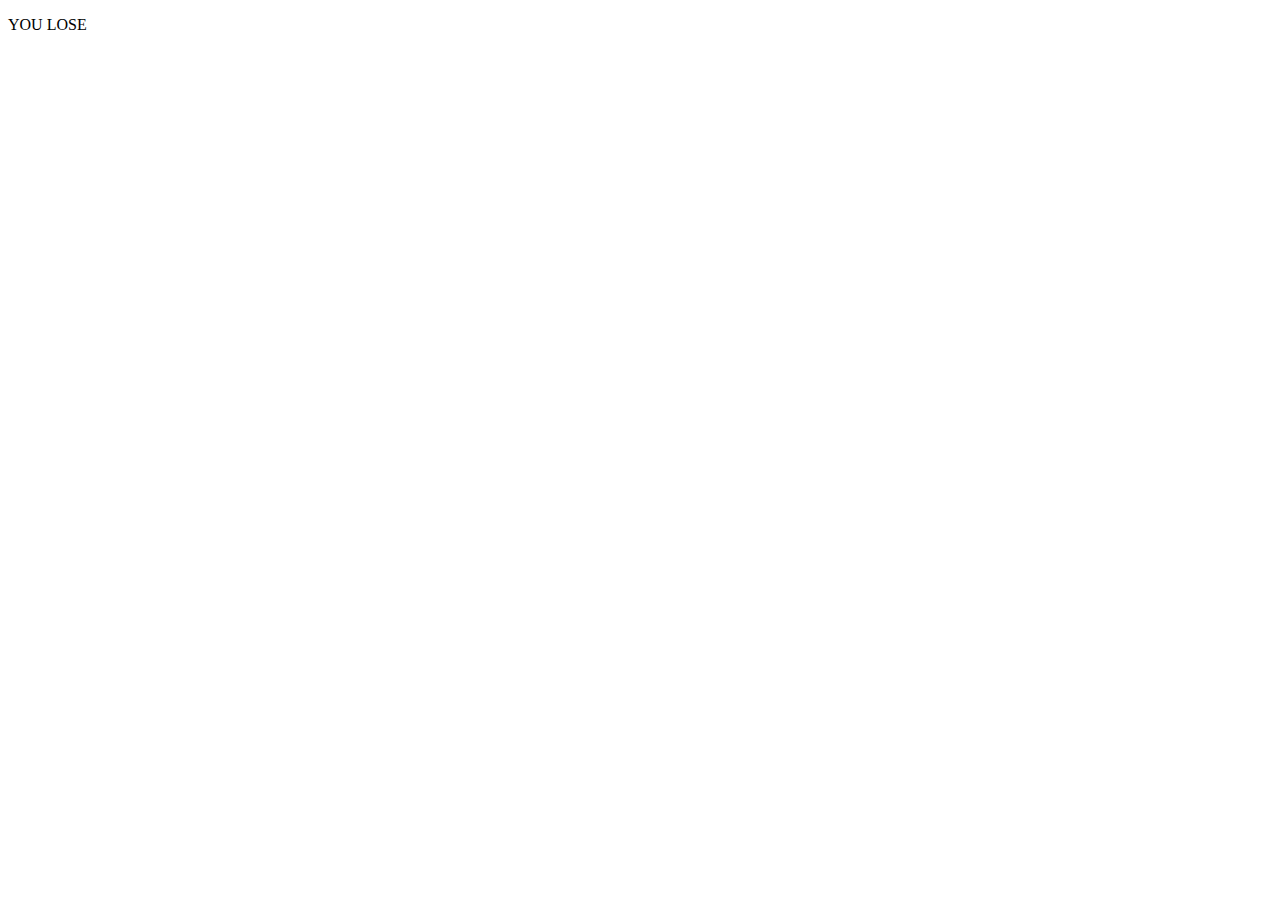
==== resultats.html @ 0e79bb0a "Add files via upload" ====
<!DOCTYPE html>
<html lang="en">
<head>
    <meta charset="UTF-8">
    <meta http-equiv="X-UA-Compatible" content="IE=edge">
    <meta name="viewport" content="width=device-width, initial-scale=1.0">
    <title>Résultat</title>
</head>
<body>
    <p>YOU LOSE</p>
</body>
</html>
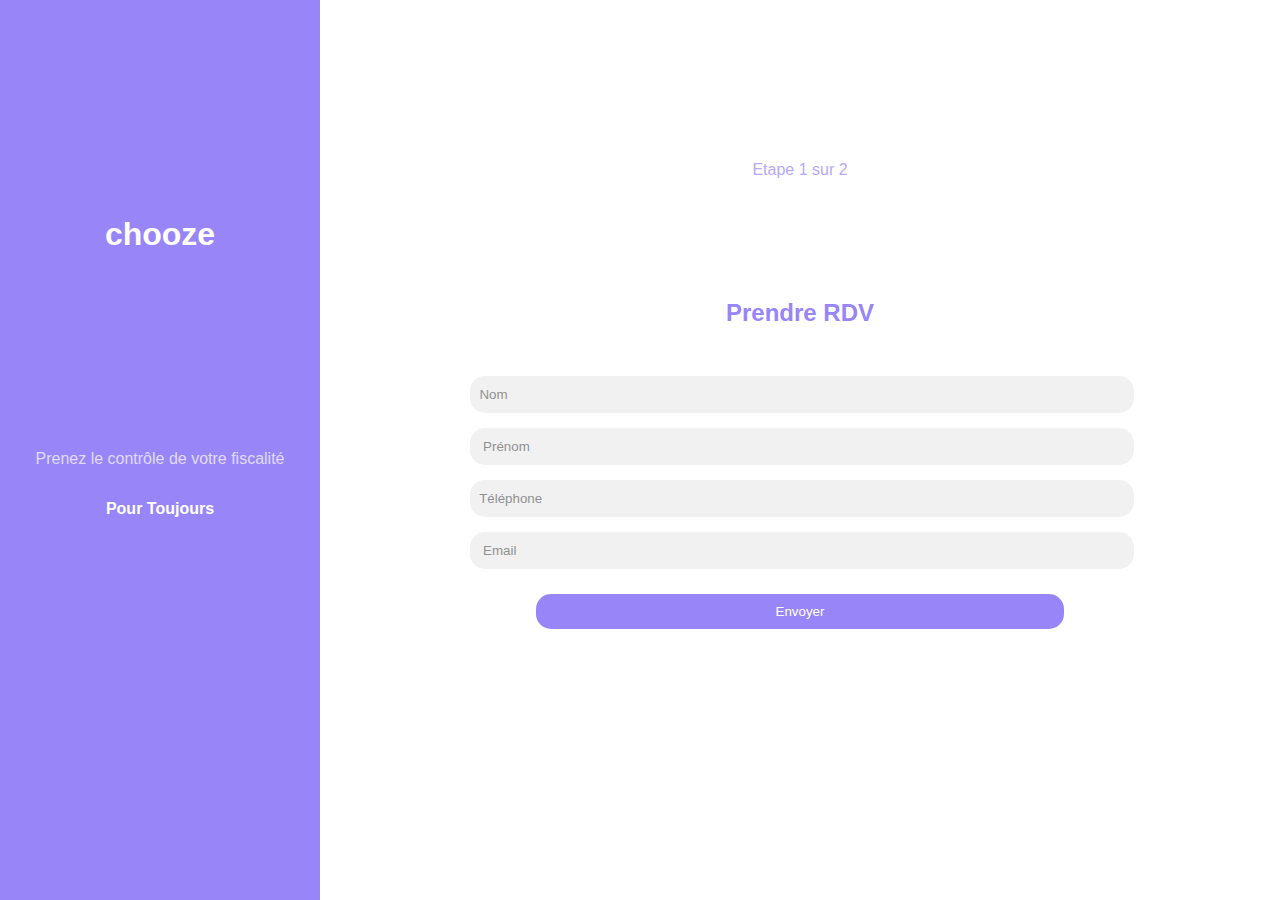
==== commit 246d6129: "End "Resultats" pages" ====
--- a/resultats.html
+++ b/resultats.html
@@ -1,12 +1,41 @@
 <!DOCTYPE html>
-<html lang="en">
+<html lang="fr">
+
 <head>
     <meta charset="UTF-8">
-    <meta http-equiv="X-UA-Compatible" content="IE=edge">
     <meta name="viewport" content="width=device-width, initial-scale=1.0">
-    <title>Résultat</title>
+    <title>form-request</title>
+    <link rel="stylesheet" href="resultats.css">
 </head>
+
 <body>
-    <p>YOU LOSE</p>
+    <div class="container">
+        <div class="chooze-container">
+            <h1>chooze</h1>
+            <p class="chooze-description">Prenez le contrôle de votre fiscalité</p>
+            <p class="chooze-forever">Pour Toujours</p>
+        </div>
+
+        <div class="form-container">
+            <h4>Etape 1 sur 2</h4>
+            <h2>Prendre RDV</h2>
+            <form action="thanks.html">
+                <label>
+                    <input type="text" name="nom" placeholder="  Nom" required>
+                </label>
+                <label>
+                    <input type="text" name="prenom" placeholder="   Prénom" required>
+                </label>
+                <label>         
+                    <input type="text" name="tel" placeholder="  Téléphone" required>
+                </label>
+                <label>
+                    <input type="email" name="email" placeholder="   Email" required>
+                </label>
+                <button type="submit">Envoyer</button>
+            </form>
+        </div>
+    </div>
 </body>
+
 </html>--- a/resultats.css
+++ b/resultats.css
@@ -0,0 +1,93 @@
+body {
+    display: flex;
+    align-items: center;
+    justify-content: center; 
+    background-color: #ffffff;
+    font-family: Arial, sans-serif;
+    margin: 0;
+}
+
+.container {
+    display:flex;
+    height: 100vh;
+    width: 100%;    
+    justify-content: space-between;
+}
+
+.chooze-container {
+    background-color: #9885F7;
+    color: white;
+    width: 25%;
+    display: flex;
+    flex-direction: column;
+    align-items: center;
+    justify-content: center;
+}
+
+.chooze-container h1 {
+    text-align: center;
+    padding-bottom: 160px;
+    margin-top: -150px;
+}
+
+.chooze-container .chooze-description {
+    text-align: center;
+    font-weight: lighter;
+    color: rgb(255, 255, 255);
+    opacity: 0.7;
+}
+
+.chooze-container .chooze-forever {
+    font-weight: bold;
+}
+
+.form-container {
+    display: flex;
+    flex-direction: column;
+    justify-content: center;
+    padding: 150px;
+    width: 75%;
+    box-sizing: border-box;
+    text-align: center;
+}
+
+.form-container h4 {
+    color: #9885F7;
+    font-weight: lighter;
+    padding-bottom: 100px;
+    margin: 0px;
+    margin-top: -110px;
+    opacity: 0.7;
+
+}
+
+.form-container h2 {
+    color: #9885F7;
+    padding-bottom: 30px;
+    font-weight: bold;
+}
+
+.form-container form label {
+    display: flex;
+    flex-direction: column;
+    margin-bottom: 15px;
+}
+
+.form-container form button {
+    background-color: #9885F7;
+    color: white;
+    border: none;
+    border-radius: 15px;
+    padding: 10px;
+    cursor: pointer;
+    margin-top: 10px;
+    width: 80%;
+}
+input {
+    border: none;
+    border-radius: 15px;
+    background-color: rgb(238, 238, 238);
+    height: 35px;
+    width: 100%;
+    opacity: 0.8;
+}
